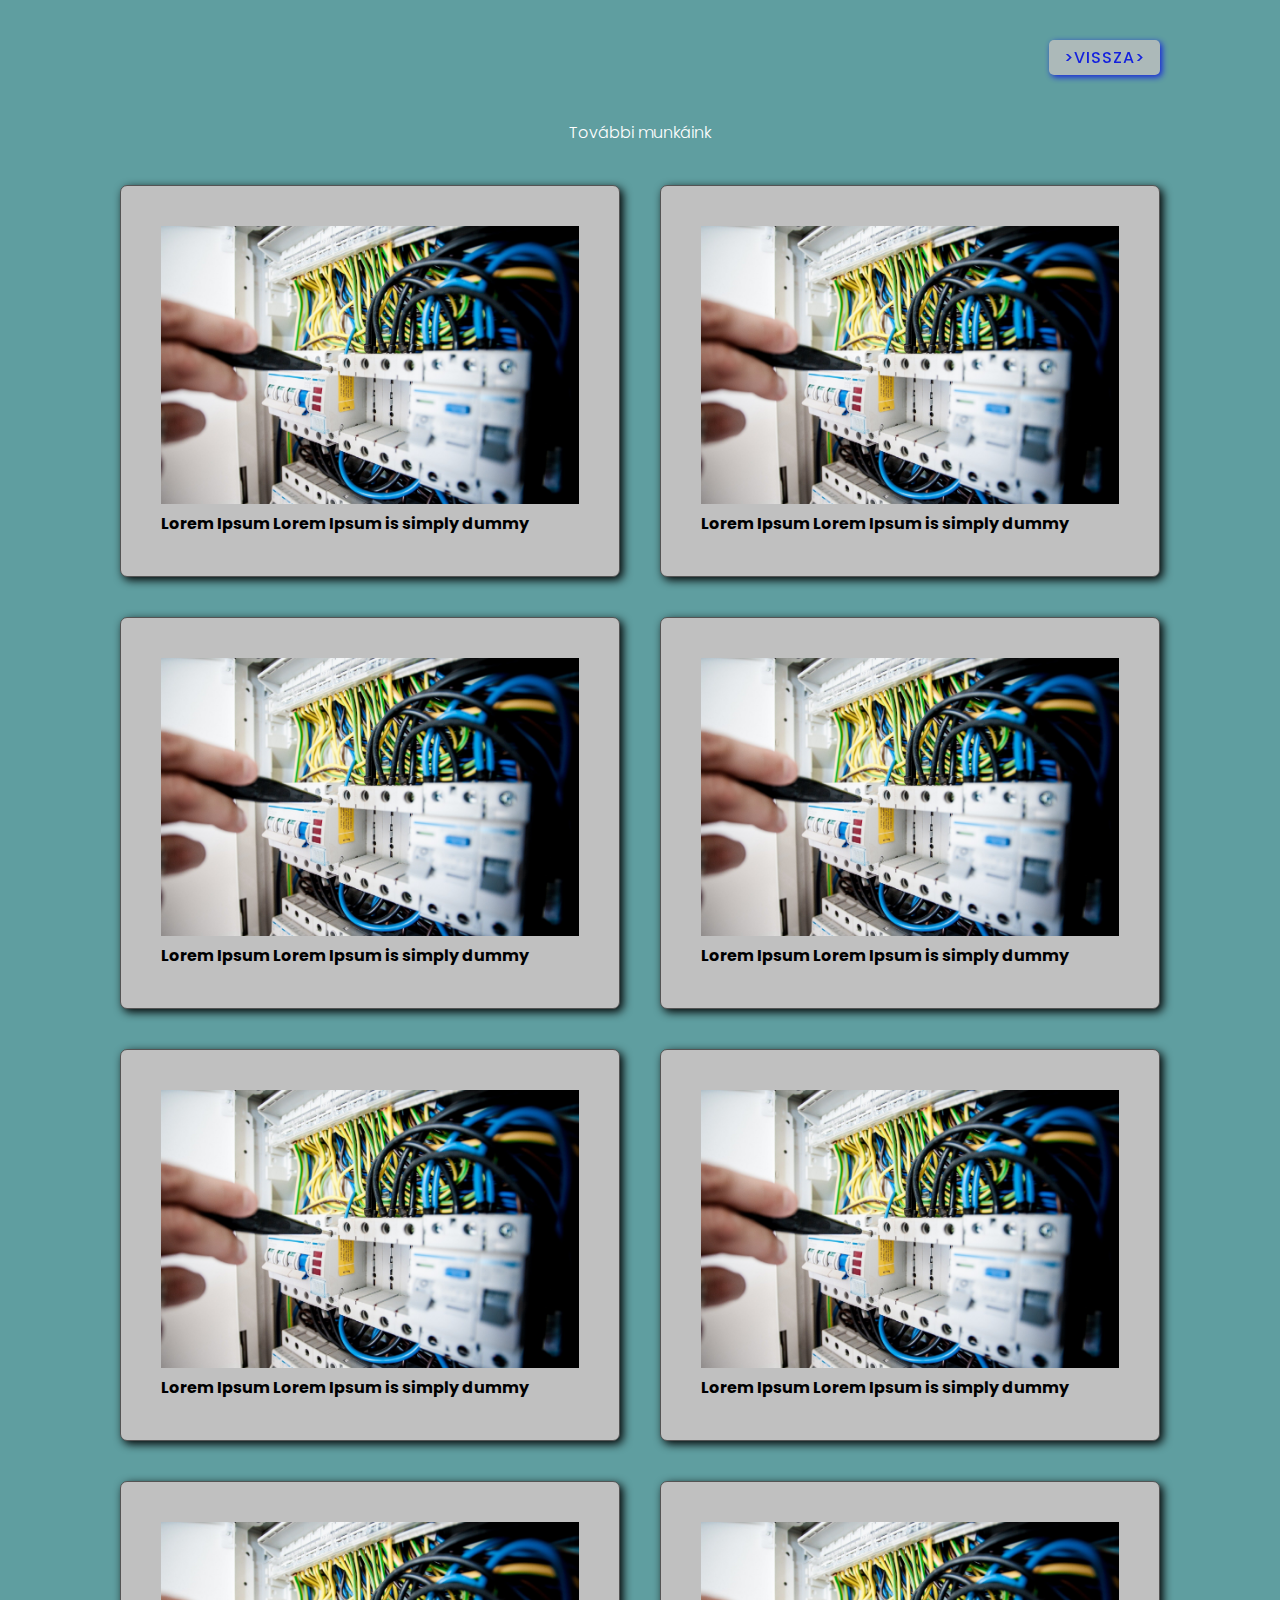
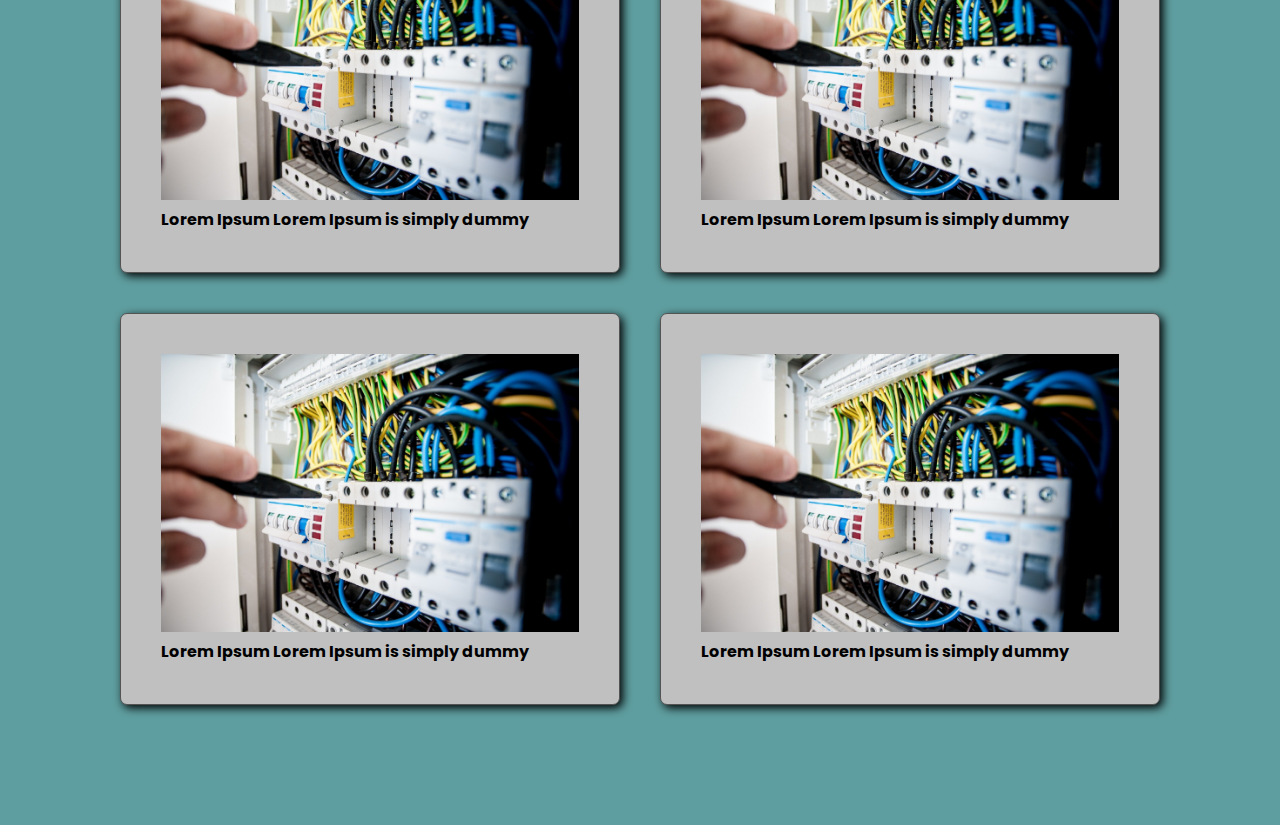
==== reference.html @ b9a7e195 "Init page." ====
<!DOCTYPE html>
<html lang="en">

<head>
    <meta charset="UTF-8">
    <meta name="viewport" content="width=device-width, initial-scale=1.0">
    <title>bekes-vill.hu</title>
    <link rel="stylesheet" href="css/refstyle.css">
    <link rel="stylesheet" href="https://stackpath.bootstrapcdn.com/font-awesome/4.7.0/css/font-awesome.min.css"
        integrity="sha384-wvfXpqpZZVQGK6TAh5PVlGOfQNHSoD2xbE+QkPxCAFlNEevoEH3Sl0sibVcOQVnN" crossorigin="anonymous">
</head>

<body>
    <header>
        <a href="./index.html" class="logo">>vissza></a>
    </header>

    <section class="banner" id="home">
        <div class="textBX">
           
            <div class="heading">
              
                <p>További munkáink</p>
            </div>
            <div class="content">
                <div class="workBx">
                    <img src="img/electric.jpg" alt="">
                    <h4>Lorem Ipsum Lorem Ipsum is simply dummy </h4>
                </div>
                <div class="workBx">
                    <img src="img/electric.jpg" alt="">
                    <h4>Lorem Ipsum Lorem Ipsum is simply dummy </h4>
                </div>
                <div class="workBx">
                    <img src="img/electric.jpg" alt="">
                    <h4>Lorem Ipsum Lorem Ipsum is simply dummy </h4>
                </div>
                <div class="workBx">
                    <img src="img/electric.jpg" alt="">
                    <h4>Lorem Ipsum Lorem Ipsum is simply dummy </h4>
                </div>
                <div class="workBx">
                    <img src="img/electric.jpg" alt="">
                    <h4>Lorem Ipsum Lorem Ipsum is simply dummy </h4>
                </div>
                <div class="workBx">
                    <img src="img/electric.jpg" alt="">
                    <h4>Lorem Ipsum Lorem Ipsum is simply dummy </h4>
                </div>
                <div class="workBx">
                    <img src="img/electric.jpg" alt="">
                    <h4>Lorem Ipsum Lorem Ipsum is simply dummy </h4>
                </div>
                <div class="workBx">
                    <img src="img/electric.jpg" alt="">
                    <h4>Lorem Ipsum Lorem Ipsum is simply dummy </h4>
                </div>
                <div class="workBx">
                    <img src="img/electric.jpg" alt="">
                    <h4>Lorem Ipsum Lorem Ipsum is simply dummy </h4>
                </div>
                <div class="workBx">
                    <img src="img/electric.jpg" alt="">
                    <h4>Lorem Ipsum Lorem Ipsum is simply dummy </h4>
                </div>
            </div>
            
        </div>
    </section>
    <script src=""></script>
</body>

</html>
---- css/refstyle.css ----
@import url('https://fonts.googleapis.com/css2?family=Poppins:ital,wght@0,100;0,200;0,300;0,400;0,500;0,600;0,700;0,800;0,900;1,100;1,200;1,300;1,400;1,500;1,600;1,700;1,800;1,900&display=swap');




*{
    margin: 0;
    padding: 0;
    box-sizing: border-box;
    font-family: "Poppins", sans-serif;
    scroll-behavior: smooth;
}

section{
    padding: 100px;
}
.banner{
    background-color: cadetblue ;
}

.banner .content{
    display: flex;
    justify-content: space-between;
    flex-wrap: wrap; 
}

.banner .content .workBx{
    max-width: calc(50% - 40px);
    padding: 40px;
    margin: 20px;
    border-radius: 7px;
    border: solid 1px #545454;
    box-shadow:3px 3px 10px;
    background-color: #c0c0c0;

    
}
.banner .content .workBx img{
    max-width: 100%;
}

.heading p{
    
    text-align: center;
    color:#fff;
    padding-top: 20px;
    padding-bottom: 20px;
    font-weight: 300;
   
}

header{
    position: fixed;
    top: 0;
    left: 0;
    width: 100%;
    padding: 40px 120px;
    z-index: 1000;
    display: flex;
    justify-content: flex-end;
    align-items: center;
    transition: 0.5s;
}
header.sticky{
    
    padding: 20px 100px;
    box-shadow: 0 5px 20px rgba(0,0,0,0.1);
    background-position: center;
}
header .logo{
   
    font-size: 24px;
    text-decoration: none;
    font-weight: 300;
    
    position: relative;
    background: #c0c0c0;
    display: inline-block;
    letter-spacing: 2px;
    
    
    padding: 5px 15px;
    font-size: 16px;
    text-transform: uppercase;
    text-decoration: none;
    letter-spacing: 1px;
    font-weight: 500;
    border-radius: 5px;
    box-shadow:2px 2px 6px;
    opacity: 80%;

}

header a:hover{
    color: #a0a0a0;
}
header .menu{
    text-transform: capitalize;
}

header.sticky .logo{
    color: #54595F;
}
header ul{
    position: relative;
    display: flex;
}
header ul li{
    position: relative;
    list-style: none;
}
header ul li a{
    position: relative;
    display: inline-block;
    margin: 0 15px;
    color: #fff;
    text-decoration: none;
}
header.sticky ul li a{
    color:#54595F ;
}


.copyright{
    
    text-align: center;
    margin-top: 30px;
    color: #000;
}

/*RESPONSIVE*/


@media (max-width: 991px){
    header,
    header.sticky{
        padding: 20px 50px;
        z-index: 1000;
    }
    .menu{
        position: fixed;
        top: 75px;
        left: -100%;
        display: block;
        padding: 100px 50px;
        text-align: center;
        width: 100%;
        height: 100vh;
        background-color: #fff;
        transition: 0.5s;
        z-index: 999;
        border-top: 1px solid rgba(0,0,0,0.2);
    }
    header .logo{
   
       
        
       
        padding: 3px 12px;
        font-size: 16px;
      
        border-radius: 3px;
        box-shadow:1px 1px 4px;
    }

    section{
        padding: 100px 10px;
    }

    .banner .content .workBx{
        max-width: calc(100% - 20px);
        padding: 10px;
    }
    .heading{
        padding: 10px 20px;
    }

}

@media (max-width: 600px){
    header,
    header.sticky{
        padding: 20px 30px;
    }
    .banner{
        padding: 70px 10px 100px;
    }
    section{
        padding: 100px 10px;
    }
    .header{
        padding-left: 40px;
    }
    
}
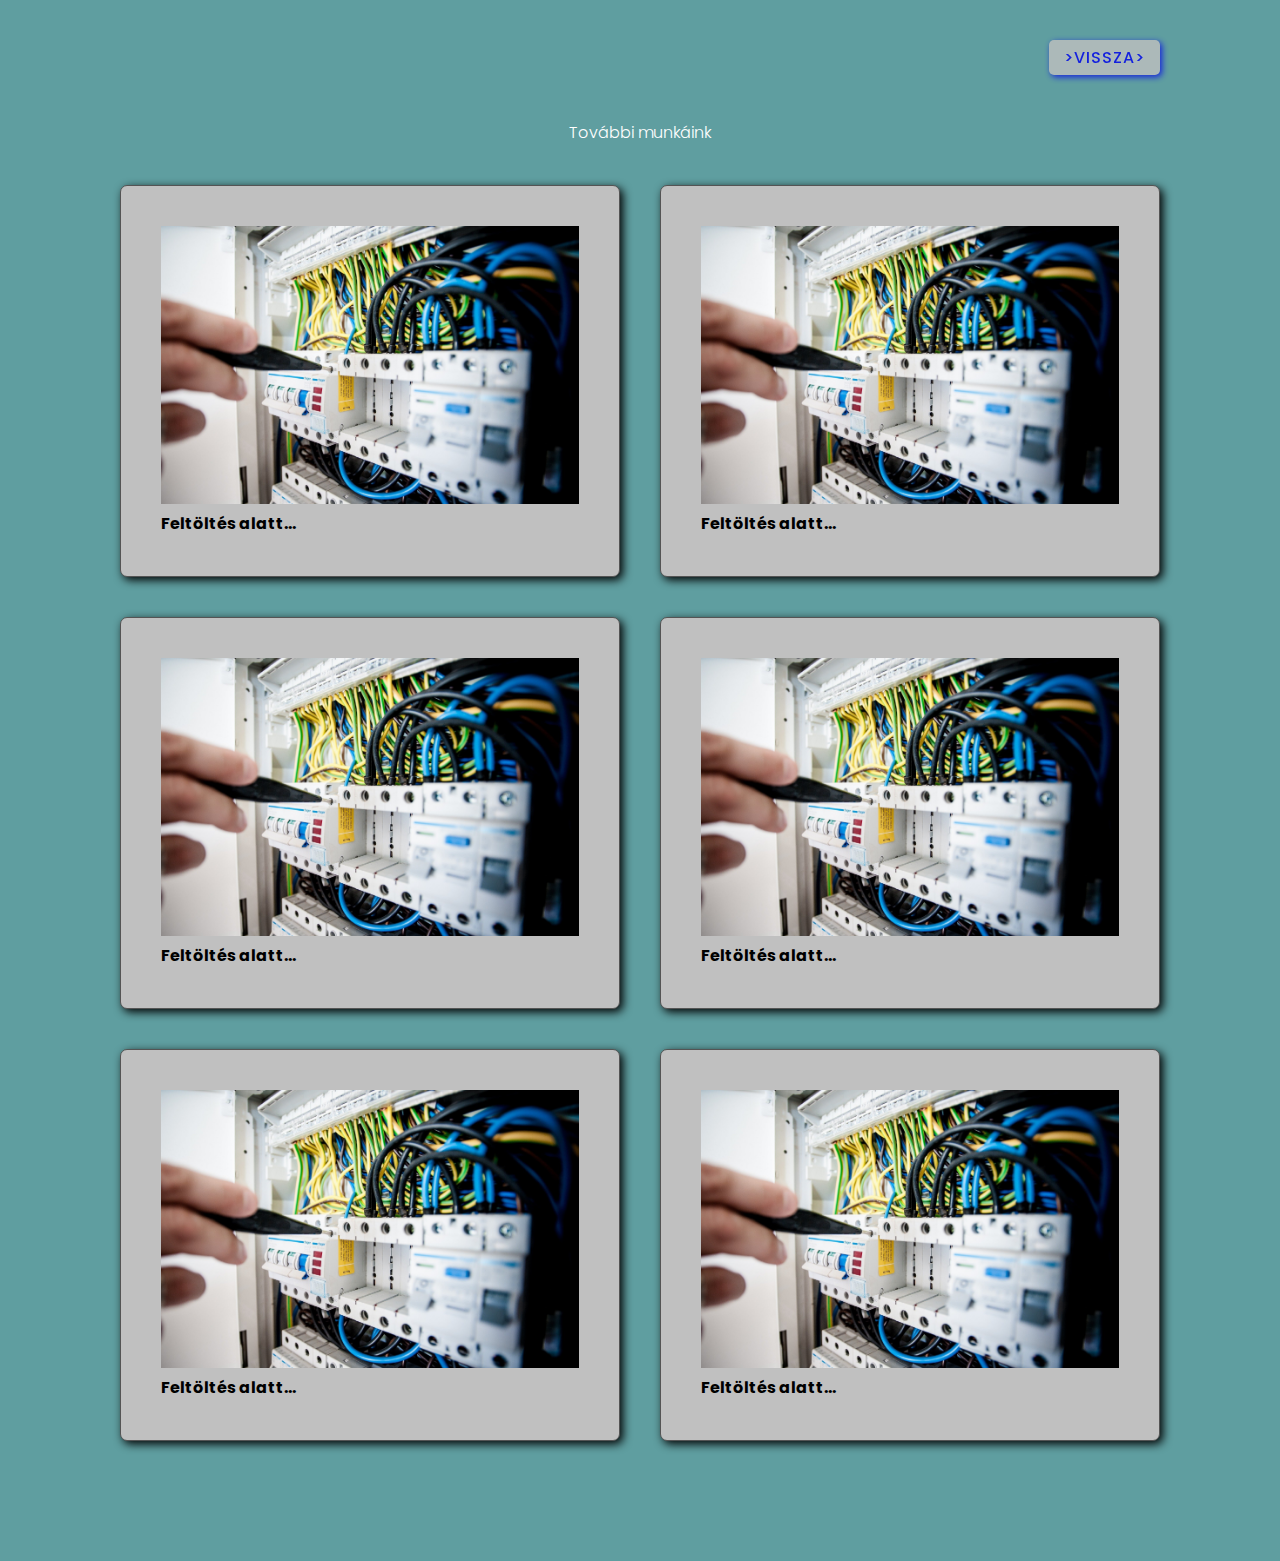
==== commit d7284be8: "changes added" ====
--- a/reference.html
+++ b/reference.html
@@ -25,43 +25,28 @@
             <div class="content">
                 <div class="workBx">
                     <img src="img/electric.jpg" alt="">
-                    <h4>Lorem Ipsum Lorem Ipsum is simply dummy </h4>
+                    <h4>Feltöltés alatt... </h4>
                 </div>
                 <div class="workBx">
                     <img src="img/electric.jpg" alt="">
-                    <h4>Lorem Ipsum Lorem Ipsum is simply dummy </h4>
+                    <h4>Feltöltés alatt... </h4>
                 </div>
                 <div class="workBx">
                     <img src="img/electric.jpg" alt="">
-                    <h4>Lorem Ipsum Lorem Ipsum is simply dummy </h4>
+                    <h4>Feltöltés alatt... </h4>
                 </div>
                 <div class="workBx">
                     <img src="img/electric.jpg" alt="">
-                    <h4>Lorem Ipsum Lorem Ipsum is simply dummy </h4>
+                    <h4>Feltöltés alatt... </h4>
+                </div>
+               
+                <div class="workBx">
+                    <img src="img/electric.jpg" alt="">
+                    <h4>Feltöltés alatt... </h4>
                 </div>
                 <div class="workBx">
                     <img src="img/electric.jpg" alt="">
-                    <h4>Lorem Ipsum Lorem Ipsum is simply dummy </h4>
-                </div>
-                <div class="workBx">
-                    <img src="img/electric.jpg" alt="">
-                    <h4>Lorem Ipsum Lorem Ipsum is simply dummy </h4>
-                </div>
-                <div class="workBx">
-                    <img src="img/electric.jpg" alt="">
-                    <h4>Lorem Ipsum Lorem Ipsum is simply dummy </h4>
-                </div>
-                <div class="workBx">
-                    <img src="img/electric.jpg" alt="">
-                    <h4>Lorem Ipsum Lorem Ipsum is simply dummy </h4>
-                </div>
-                <div class="workBx">
-                    <img src="img/electric.jpg" alt="">
-                    <h4>Lorem Ipsum Lorem Ipsum is simply dummy </h4>
-                </div>
-                <div class="workBx">
-                    <img src="img/electric.jpg" alt="">
-                    <h4>Lorem Ipsum Lorem Ipsum is simply dummy </h4>
+                    <h4>Feltöltés alatt... </h4>
                 </div>
             </div>
             
